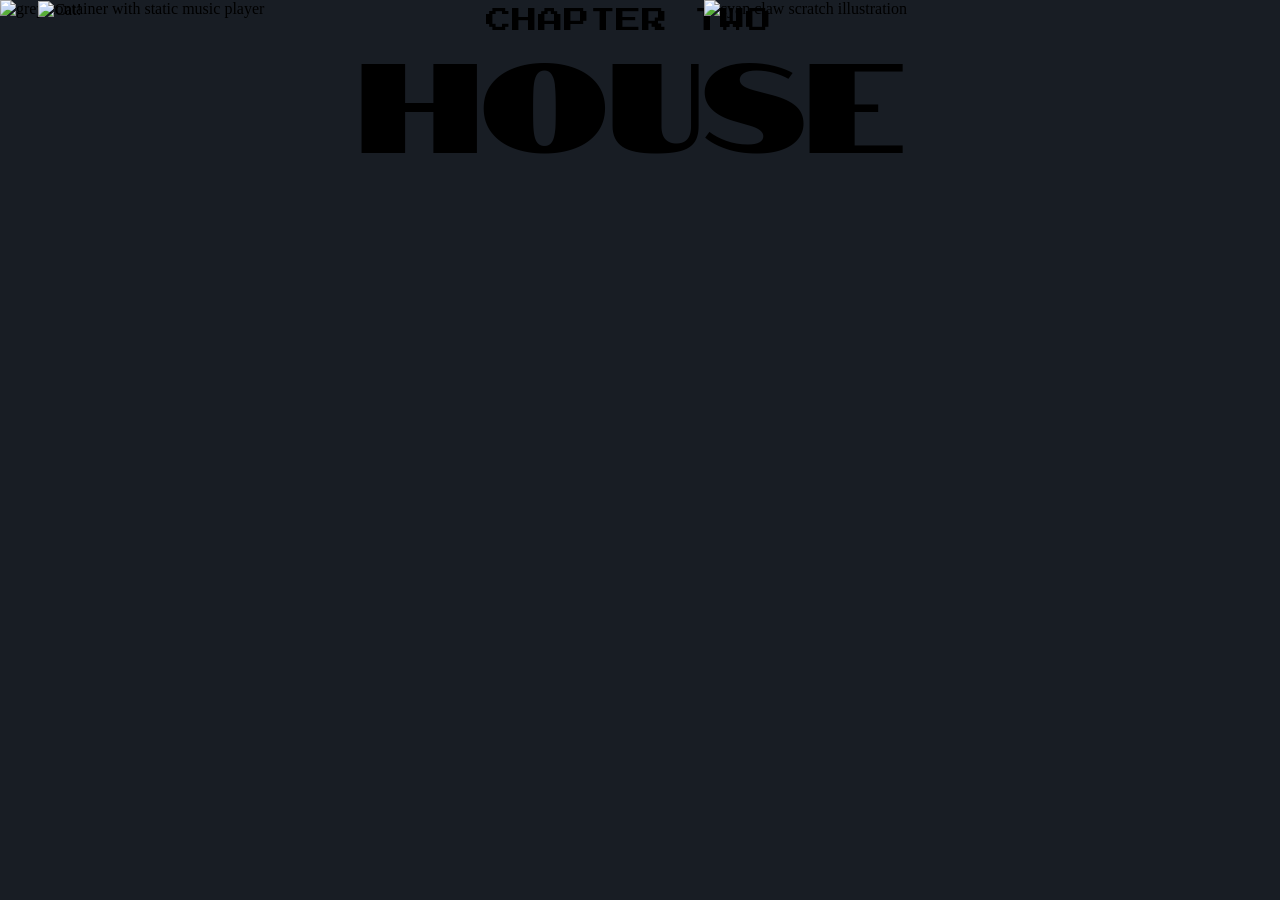
==== Dog & Cat.html @ f049ac57 "Add files via upload" ====
<!DOCTYPE html>
<html lang="en">
<head>
  <meta charset="UTF-8">
  <meta name="viewport" content="width=device-width, initial-scale=1.0">

  <title>Web Design Story [ZHOU]</title>

<!-- PIXEL, TEXT & HEADER FONT -->  
  <link rel="preconnect" href="https://fonts.googleapis.com">
  <link rel="preconnect" href="https://fonts.gstatic.com" crossorigin>
  <link href="https://fonts.googleapis.com/css2?family=Notable&family=Press+Start+2P&family=Roboto+Mono:ital,wght@0,100..700;1,100..700&display=swap" rel="stylesheet">

  <link rel="stylesheet" href="Dog & Cat.css">
</head>

<!-- AI Used for searching how to code specific overlapping formatting and explaining what code means (included in notes) -->  
<!-- AI also used for trouble shooting -->

<body>
  <main>
    <div class="container">
      <img class="cat"src="images/CAT!.png" alt="Cat!">
      <img class="scratch"src="images/SCRATCH.png" alt="cyan claw scratch illustration">
      <h3 class="chapter">CHAPTER TWO</h3>
      <a href="page1.html" class="house">
        HOUSE
      </a>  
      <img src="images/PLAYER.png" alt="grey container with static music player">
    </div>
  </main>
</body>
</html>
---- Dog & Cat.css ----
html, body {
  margin: 0;
  padding: 0;
  background-color: #181D24;
}

.container {
    position: relative;
    background-color: #181D24;
}

/* ---------------- IMAGES ---------------- */

img {
  width: 100%;
  height: auto;
  display: block;
}

.cat {
  position: absolute;
  width: 35%;
  top: 3%;
  left: 3%;
}

.scratch {
  position: fixed;
  width: 45%;
  top: 0%;
  left: 55%;
  z-index: 10;
}

.home {
    position: fixed;
    width: 15%;
    top: 0%;
    left: 0%;
    z-index: 10;
}

.home-default, .home-hover {
    width: 100%;
}

.home-hover {
    position: absolute;
    top: 0;
    left: 0;
    opacity: 0;
    transition: opacity 0.3s ease;
}

.home:hover .home-hover {
    opacity: 1;
}

.home:hover .home-default {
    opacity: 0;
}

.back {
    position: fixed;
    width: 15%;
    top: 0%;
    right: 0%;
    z-index: 10;
}

.back-default, .back-hover {
    width: 100%;
}

.back-hover {
    position: absolute;
    top: 0;
    right: 0;
    opacity: 0;
    transition: opacity 0.3s ease;
}

.back:hover .back-hover {
    opacity: 1;
}

.back:hover .back-default {
    opacity: 0;
}

.home-default, .home-hover {
    width: 100%;
}

.home-hover {
    position: absolute;
    top: 0;
    left: 0;
    opacity: 0;
    transition: opacity 0.3s ease;
}

.home:hover .home-hover {
    opacity: 1;
}

.home:hover .home-default {
    opacity: 0;
}

.continue {
    position: fixed;
    width: 15%;
    bottom: 0%;
    right: 0%;
    z-index: 10;
}

.continue-default, .continue-hover {
    width: 100%;
}

.continue-hover {
    position: absolute;
    bottom: 0;
    right: 0;
    opacity: 0;
    transition: opacity 0.3s ease;
}

.continue:hover .continue-hover {
    opacity: 1;
}

.continue:hover .continue-default {
    opacity: 0;
}


.shoes {
    width: 45%;
    position: absolute;
    /* vh (viewport height) does not care about container size allowing for scaling based on viewport size */
    margin: 10% 0 0 0;
}

.beef {
    position: absolute;
    width: 50%;
    margin: 60% 0 0 55%;
    z-index: 1;
}

.cook {
    position: absolute;
    width: 50%;
    margin: 99% 0 0 50%;
    z-index: 1;
}

/* ---------------- TEXT ---------------- */

.house {
  font-family: "Notable", sans-serif;
  font-weight: 400;
  font-style: normal;
  /* clamp(MINIMUM, PREFERRED, MAXIMUM) 
        makes the font size responsive to the viewport width, but also sets a minimum and maximum size. 
        180px is the maximum size, 40px is the minimum size, and 10vw is the preferred size based on the viewport width.
    */
  font-size: clamp(40px, 10vw, 180px);
  margin: 0;

/* use % instead of px for content to scale with screen size */
  top: 40%;
  left: 28%;

  position: absolute;
  color: black;
/* prevents hyperlink from underlining */
  text-decoration: none;
/* for hovering over: eases in scale transformation and color change */
  transition: transform 0.2s ease, color 0.2s ease;
}

.house:hover {
  transform: scale(1.1);
  color: crimson;
}

.chapter {
  font-family: "Press Start 2P", system-ui;
  font-weight: 400;
  font-style: normal;

  font-size: clamp(12px, 2vw, 30px);
  margin: 0;
  top: 40%;
  left: 38%;
  position: absolute;
}

 .p3t {
    font-family: "Roboto Mono", monospace;
    font-optical-sizing: auto;
    font-weight: 300;
    font-style: normal;
    font-size: clamp(4px, 1.5vw, 13px);

    background-image: url("images/P3T.png");
    background-size: 100% 100%;
    background-repeat: no-repeat;

    position: absolute;

    padding: 5%;
    box-sizing: border-box;
}

.p1 {
    width: 45%;
    margin: 20% 0 0 50%;
    z-index: 5;
}

.p2 {
    width: 45%;
    margin: 40% 0 0 35%;
    z-index: 4;
}

.min3 {
    font-family: "Roboto Mono", monospace;
    font-optical-sizing: auto;
    font-weight: 300;
    font-style: normal;
    font-size: clamp(4px, 1.5vw, 13px);

    background-image: url("images/MIN3.png");
    background-size: 100% 100%;
    background-repeat: no-repeat;

    position: absolute;

    padding: 5%;
    box-sizing: border-box;
}

.p3 {
    width: 50%;
    margin: 60% 0 0 5%;
    z-index: 3;
}

.p4 {
    width: 55%;
    margin: 80% 0 0 17%;
    z-index: 2;
}

.t3mpr {
    font-family: "Roboto Mono", monospace;
    font-optical-sizing: auto;
    font-weight: 300;
    font-style: normal;
    font-size: clamp(4px, 1.5vw, 13px);

    background-image: url("images/T3MPR.png");
    background-size: 100% 100%;
    background-repeat: no-repeat;

    position: absolute;

    padding: 5%;
    box-sizing: border-box;
}

.p5 {
    width: 50%;
    margin: 105% 0 0 5%;
    z-index: 3;
}

.paragraph {
    text-align: justify;
    line-height: 1.5;
    margin: 20px 0 -5px 0;
}

/* scaling story canvas */
@media (max-width: 1400px) {
    .story-page {
        width: 1920px;
        height: 2500px;
        min-height: 2500px;
        transform: scale(calc(100vw / 1920px));
        transform-origin: top left;
    }

    .story-page .home {
        position: absolute;
        top: 0;
        left: 0;
        width: 288px;
    }

    .story-page .shoes {
        top: 192px;
        left: 0;
        width: 864px;
        margin: 0;
    }

    .story-page .p1,
    .story-page .p2,
    .story-page .p3,
    .story-page .p4,
    .story-page .p5,
    .story-page .beef {
        margin: 0;
    }

    .story-page .p1 {
        top: 384px;
        left: 960px;
        width: 864px;
        height: 360px;
    }

    .story-page .p2 {
        top: 768px;
        left: 672px;
        width: 864px;
        height: 360px;
    }

    .story-page .beef {
        top: 1152px;
        left: 1056px;
        width: 960px;
    }

    .story-page .p3 {
        top: 1152px;
        left: 96px;
        width: 960px;
        height: 360px;
    }

    .story-page .p4 {
        top: 1536px;
        left: 326px;
        width: 1056px;
        height: 480px;
    }

    .story-page .p5 {
        top: 2016px;
        left: 96px;
        width: 960px;
        height: 480px;
    }

    .story-page .p3t,
    .story-page .min3 {
        padding: 96px;
        font-size: 13px;
        overflow: hidden;
    }

    .story-page .paragraph {
        margin: 0;
        line-height: 1.5;
    }

    .story-page .continue {
        position: absolute;
        top: 2300px;
        right: 0;
        bottom: auto;
        width: 288px;
    }
}
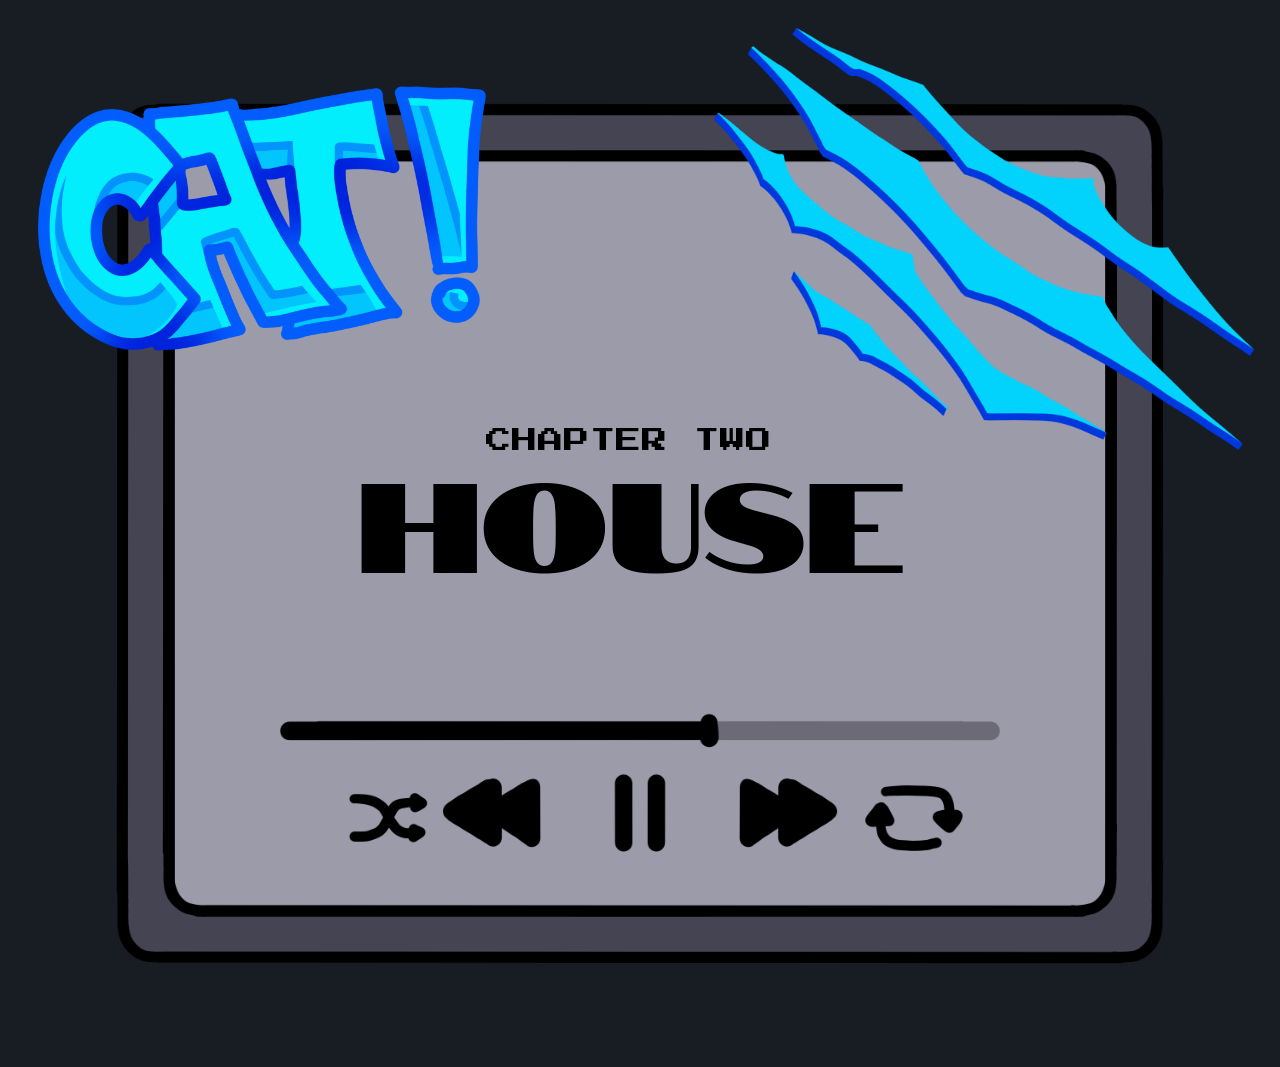
==== commit 6b1ab2bc: "Add files via upload" ====
--- a/Dog & Cat.html
+++ b/Dog & Cat.html
@@ -19,14 +19,17 @@
 
 <body>
   <main>
+    
     <div class="container">
       <img class="cat"src="images/CAT!.png" alt="Cat!">
       <img class="scratch"src="images/SCRATCH.png" alt="cyan claw scratch illustration">
+
       <h3 class="chapter">CHAPTER TWO</h3>
       <a href="page1.html" class="house">
         HOUSE
       </a>  
       <img src="images/PLAYER.png" alt="grey container with static music player">
+      
     </div>
   </main>
 </body>
--- a/Dog & Cat.css
+++ b/Dog & Cat.css
@@ -2,6 +2,9 @@
   margin: 0;
   padding: 0;
   background-color: #181D24;
+  /* lets the page scroll sideways once the scaled canvas (below) is
+     wider than the screen, instead of squishing anything */
+  overflow-x: auto;
 }
 
 .container {
@@ -25,7 +28,7 @@
 }
 
 .scratch {
-  position: fixed;
+  position: absolute;
   width: 45%;
   top: 0%;
   left: 55%;
@@ -147,7 +150,6 @@
 .beef {
     position: absolute;
     width: 50%;
-    margin: 60% 0 0 55%;
     z-index: 1;
 }
 
@@ -156,6 +158,35 @@
     width: 50%;
     margin: 99% 0 0 50%;
     z-index: 1;
+}
+
+.apples {
+    position: absolute;
+    width: 30%;
+    margin: 10% 0 0 60%;
+    z-index: 1;
+}
+
+.mother {
+    position: absolute;
+    width: 30%;
+    margin: 46% 0 0 5%;
+    z-index: 10;
+}
+
+.head-pat {
+    position: absolute;
+    width: 40%;
+    margin: 85% 0 0 60%;
+    z-index: 10;
+}
+
+.header {
+  background-image: url('EYES.gif');
+  background-position: top left;
+  background-repeat: repeat; 
+  background-size: 200px auto; 
+  z-index: 0;
 }
 
 /* ---------------- TEXT ---------------- */
@@ -205,28 +236,46 @@
     font-optical-sizing: auto;
     font-weight: 300;
     font-style: normal;
-    font-size: clamp(4px, 1.5vw, 13px);
+    font-size: 20px;
 
     background-image: url("images/P3T.png");
-    background-size: 100% 100%;
+    background-size: 100% auto;
     background-repeat: no-repeat;
 
     position: absolute;
 
-    padding: 5%;
+    padding: 4%;
     box-sizing: border-box;
 }
 
 .p1 {
     width: 45%;
-    margin: 20% 0 0 50%;
+    z-index: 4;
+}
+
+.p2 {
+    width: 45%;
     z-index: 5;
 }
 
-.p2 {
-    width: 45%;
-    margin: 40% 0 0 35%;
-    z-index: 4;
+.p7 {
+    width: 45%;
+    z-index: 2;
+}
+
+.p8 {
+    width: 45%;
+    z-index: 2;
+}
+
+.p9 {
+    width: 45%;
+    z-index: 2;
+}
+
+.p10 {
+    width: 45%;
+    z-index: 2;
 }
 
 .min3 {
@@ -234,27 +283,28 @@
     font-optical-sizing: auto;
     font-weight: 300;
     font-style: normal;
-    font-size: clamp(4px, 1.5vw, 13px);
+    font-size: 20px;
 
     background-image: url("images/MIN3.png");
-    background-size: 100% 100%;
+    background-size: 100% auto;
     background-repeat: no-repeat;
 
     position: absolute;
-
-    padding: 5%;
     box-sizing: border-box;
 }
 
 .p3 {
-    width: 50%;
-    margin: 60% 0 0 5%;
+    width: 45%;
     z-index: 3;
 }
 
 .p4 {
-    width: 55%;
-    margin: 80% 0 0 17%;
+    width: 45%;
+    z-index: 2;
+}
+
+.p6 {
+    width: 45%;
     z-index: 2;
 }
 
@@ -263,10 +313,10 @@
     font-optical-sizing: auto;
     font-weight: 300;
     font-style: normal;
-    font-size: clamp(4px, 1.5vw, 13px);
+    font-size: 20px;
 
     background-image: url("images/T3MPR.png");
-    background-size: 100% 100%;
+    background-size: 100% auto;
     background-repeat: no-repeat;
 
     position: absolute;
@@ -277,7 +327,6 @@
 
 .p5 {
     width: 50%;
-    margin: 105% 0 0 5%;
     z-index: 3;
 }
 
@@ -287,14 +336,71 @@
     margin: 20px 0 -5px 0;
 }
 
-/* scaling story canvas */
-@media (max-width: 1400px) {
-    .story-page {
-        width: 1920px;
-        height: 2500px;
-        min-height: 2500px;
-        transform: scale(calc(100vw / 1920px));
-        transform-origin: top left;
+.red-text {
+    position: relative;
+    z-index: 20;
+
+  font-family: "Press Start 2P", system-ui;
+  font-weight: 400;
+  font-style: normal;
+
+  font-size: 50px;
+  color: crimson;
+  text-shadow: 8px 2px 0px rgba(0, 0, 0, 1);
+}
+
+.red-text.knock1 {
+    top: 530px;
+    left: 450px;
+}
+
+.red-text.knock2 {
+    top: 590px;
+    left: 440px;
+}
+
+.red-text.knock3 {
+    top: 650px;
+    left: 440px;
+}
+
+.red-text.sleep {
+    top: 990px;
+    left: -300px;
+}
+
+.red-text.order {
+    top: 1520px;
+    left: 400px;
+}
+
+/* story canvas layout â€” applies at all screen widths.
+   clamp() below handles the shrinking/capping, so this no longer
+   needs to be limited to narrow screens with a media query. */
+.story-page {
+    width: 1920px;
+    height: 1800px;
+    min-height: 1500px;
+    /* clamp() puts a FLOOR (0.6) and CEILING (1) on the scale.
+       Without the floor, scale keeps shrinking as the window gets
+       narrower, so the 13px text shrinks right along with it.
+       With the floor, once the window is narrower than ~1150px
+       (1920 * 0.6) the canvas stops shrinking and the page scrolls
+       sideways instead of the text becoming unreadable.
+       The ceiling of 1 stops it from ever scaling ABOVE the
+       original design size on very wide screens.
+       Raise 0.6 for bigger minimum text (more side-scrolling),
+       lower it for less side-scrolling (smaller minimum text). */
+    transform: scale(clamp(0.6, calc(100vw / 1920px), 1));
+    transform-origin: top left;
+}
+
+    .story-page .header {
+        position: absolute;
+        top: 0;
+        left: 0;
+        width: 100%;
+        z-index: 0;
     }
 
     .story-page .home {
@@ -311,27 +417,18 @@
         margin: 0;
     }
 
-    .story-page .p1,
-    .story-page .p2,
-    .story-page .p3,
-    .story-page .p4,
-    .story-page .p5,
-    .story-page .beef {
-        margin: 0;
-    }
-
     .story-page .p1 {
         top: 384px;
         left: 960px;
         width: 864px;
-        height: 360px;
+        height: 405px;
     }
 
     .story-page .p2 {
-        top: 768px;
+        top: 700px;
         left: 672px;
         width: 864px;
-        height: 360px;
+        height: 405px;
     }
 
     .story-page .beef {
@@ -349,28 +446,75 @@
 
     .story-page .p4 {
         top: 1536px;
-        left: 326px;
-        width: 1056px;
+        left: 400px;
+        width: 960px;
+        height: 360px;
+    }
+
+    .story-page .p5 {
+        top: 1900px;
+        left: 96px;
+        width: 960px;
         height: 480px;
     }
 
-    .story-page .p5 {
-        top: 2016px;
+  .story-page .p6 {
+        top: 300px;
         left: 96px;
         width: 960px;
         height: 480px;
     }
 
-    .story-page .p3t,
+  .story-page .p7 {
+        top: 700px;
+        left: 450px;
+        width: 960px;
+        height: 480px;
+    }
+
+  .story-page .p8 {
+        top: 1050px;
+        left: 800px;
+        width: 960px;
+        height: 480px;
+    }
+
+  .story-page .p9 {
+        top: 1536px;
+        left: 150px;
+        width: 960px;
+        height: auto;
+    }
+
+  .story-page .p10 {
+        top: 1536px;
+        left: 150px;
+        width: 960px;
+        height: auto;
+    }
+
+    .story-page .p3t{
+        padding: 100px 60px 50px;
+    }
+
     .story-page .min3 {
-        padding: 96px;
-        font-size: 13px;
-        overflow: hidden;
-    }
+        padding: 100px 60px 90px;
+    }
+
 
     .story-page .paragraph {
         margin: 0;
-        line-height: 1.5;
+    }
+
+    /* the text boxes are scrollable if the text is too long to fit in the box */
+
+    .story-page .p3t .paragraph,
+    .story-page .min3 .paragraph {
+        height: 100%;
+        overflow-x: hidden;
+        overflow-y: scroll;
+        box-sizing: border-box;
+        background: transparent;
     }
 
     .story-page .continue {
@@ -379,5 +523,4 @@
         right: 0;
         bottom: auto;
         width: 288px;
-    }
-}+    }
